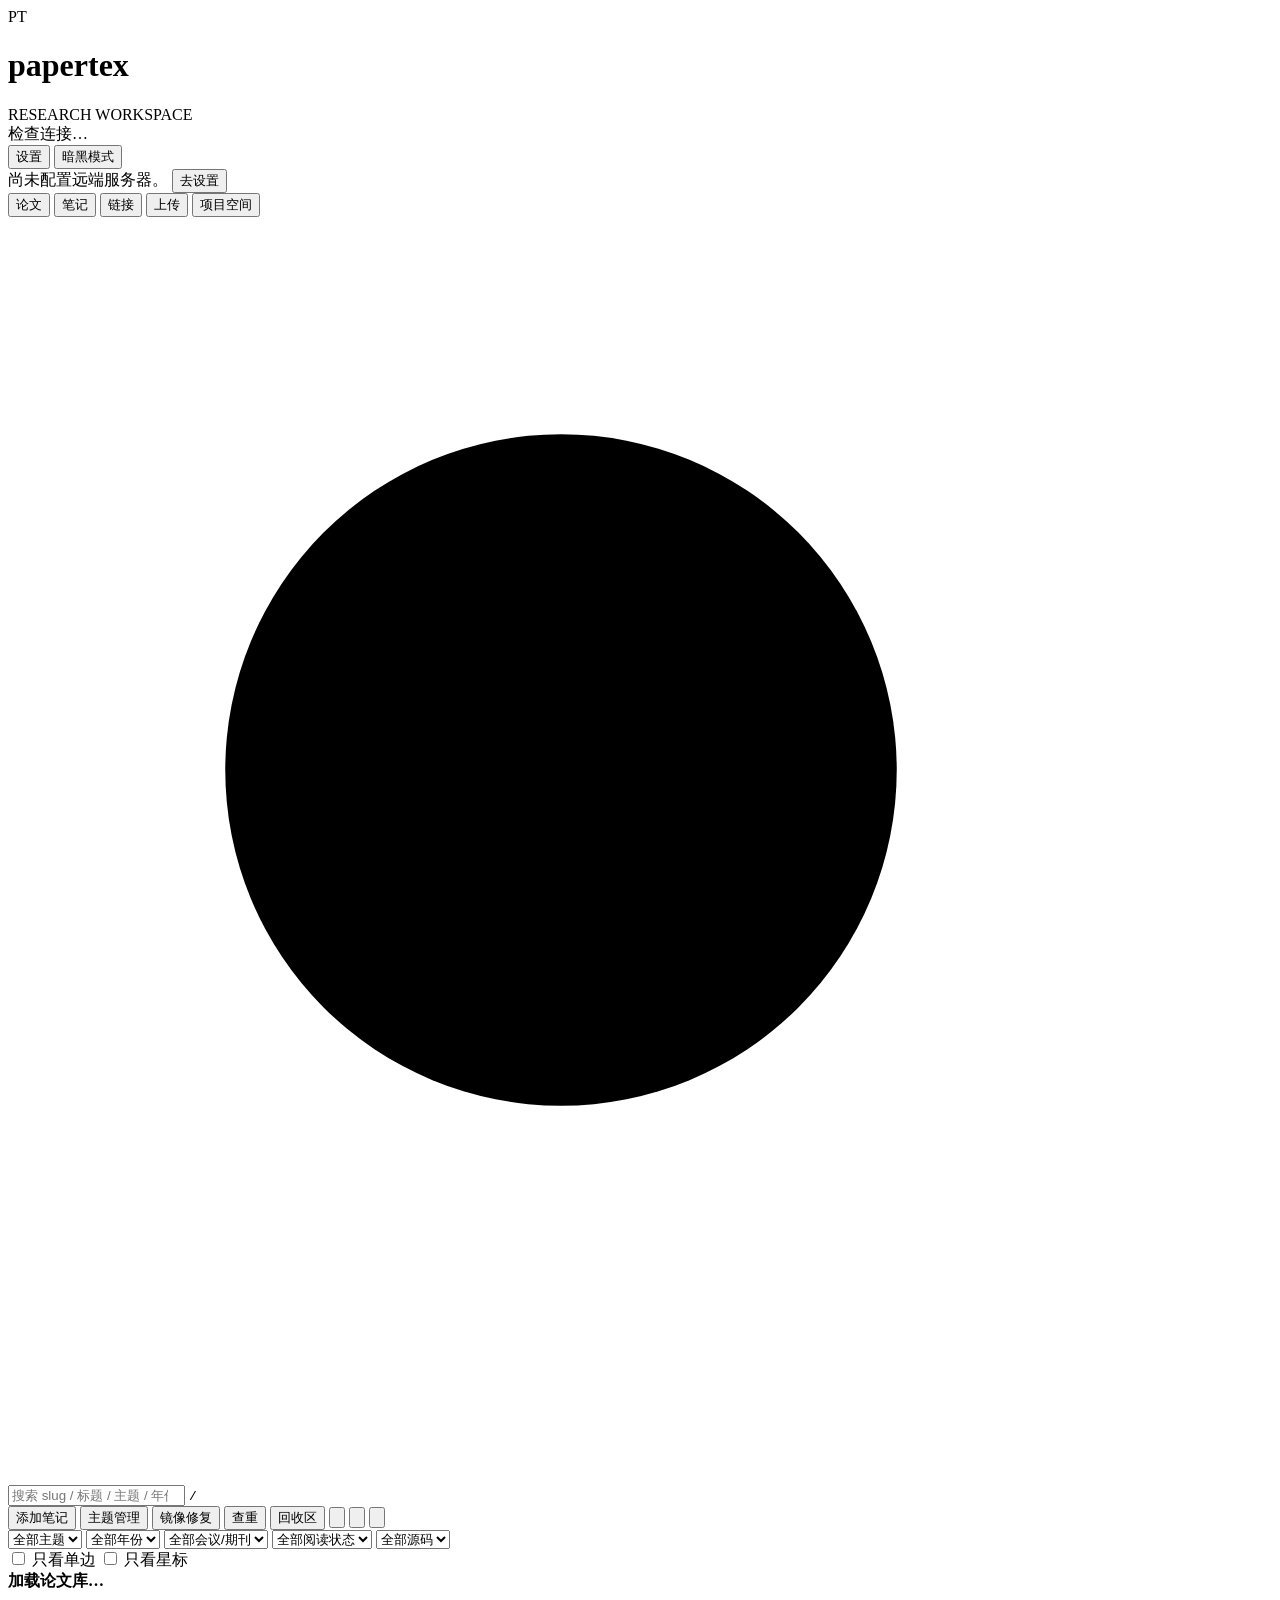
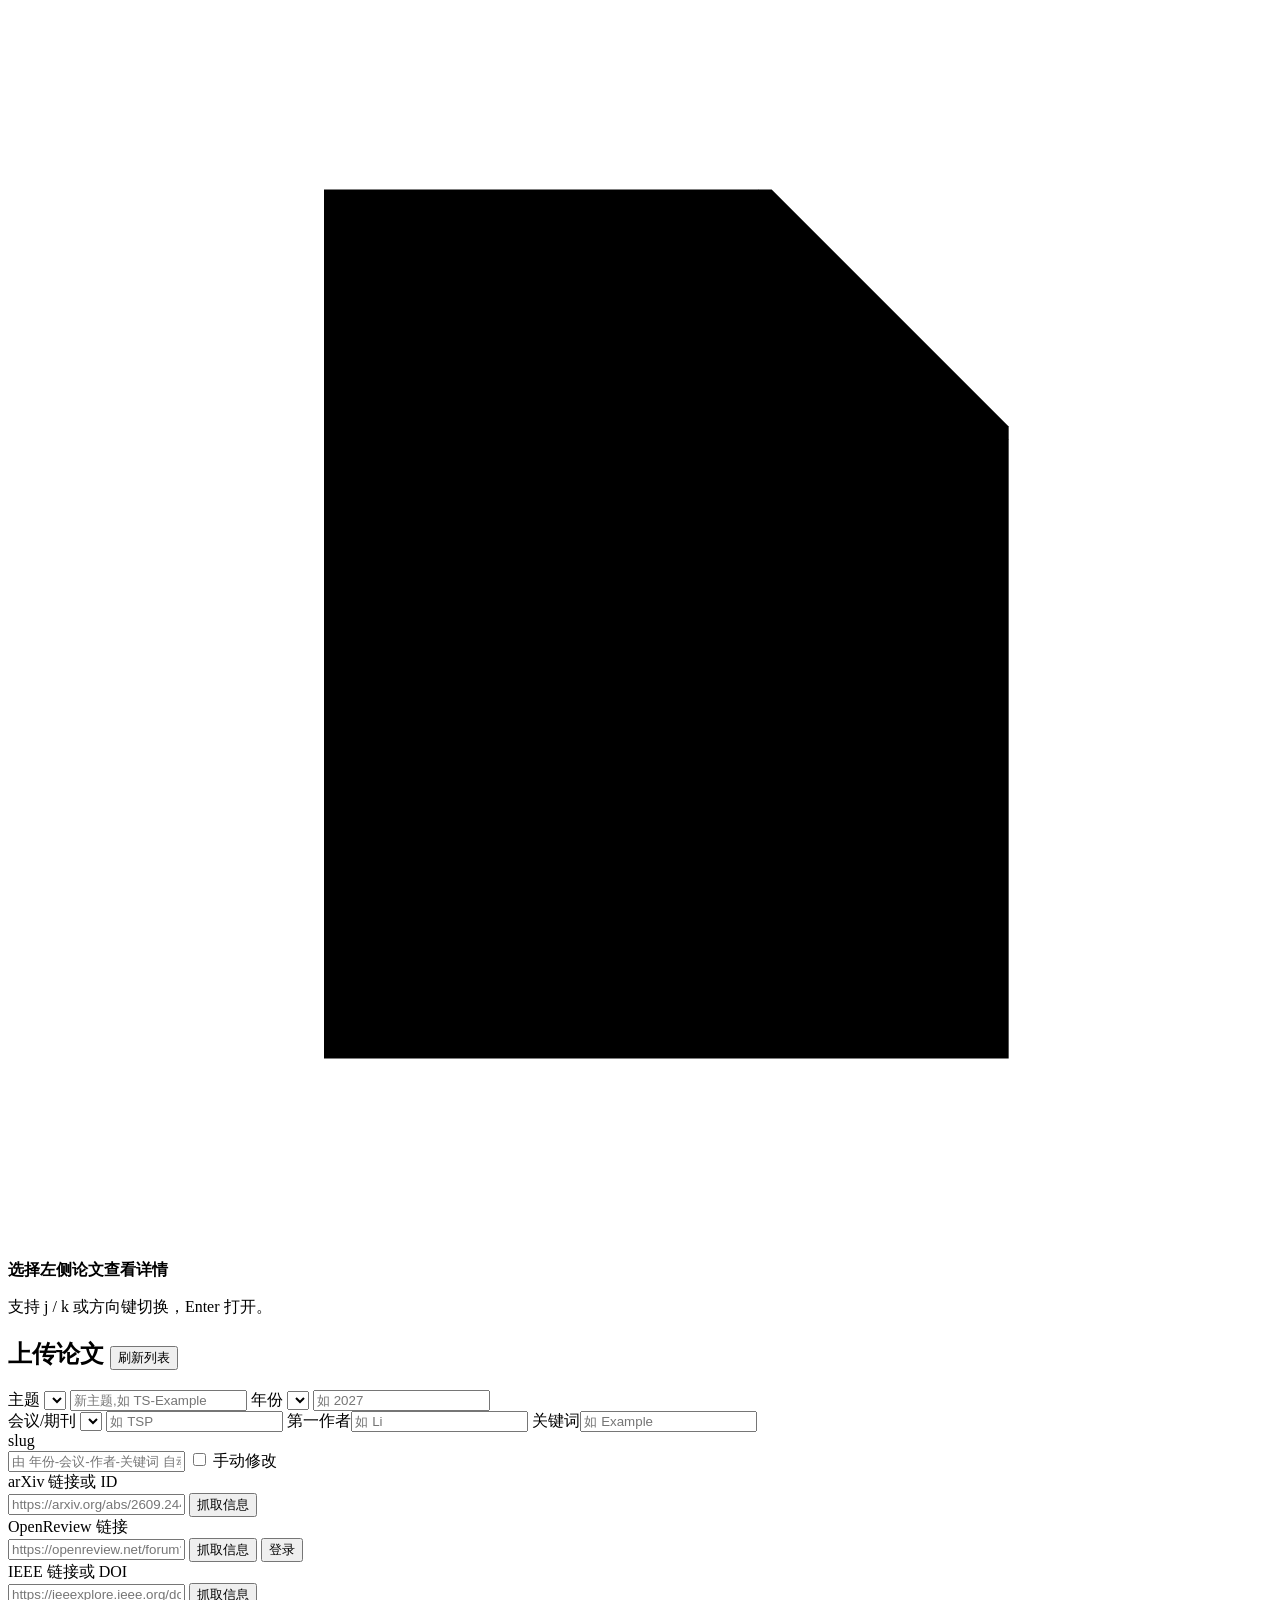
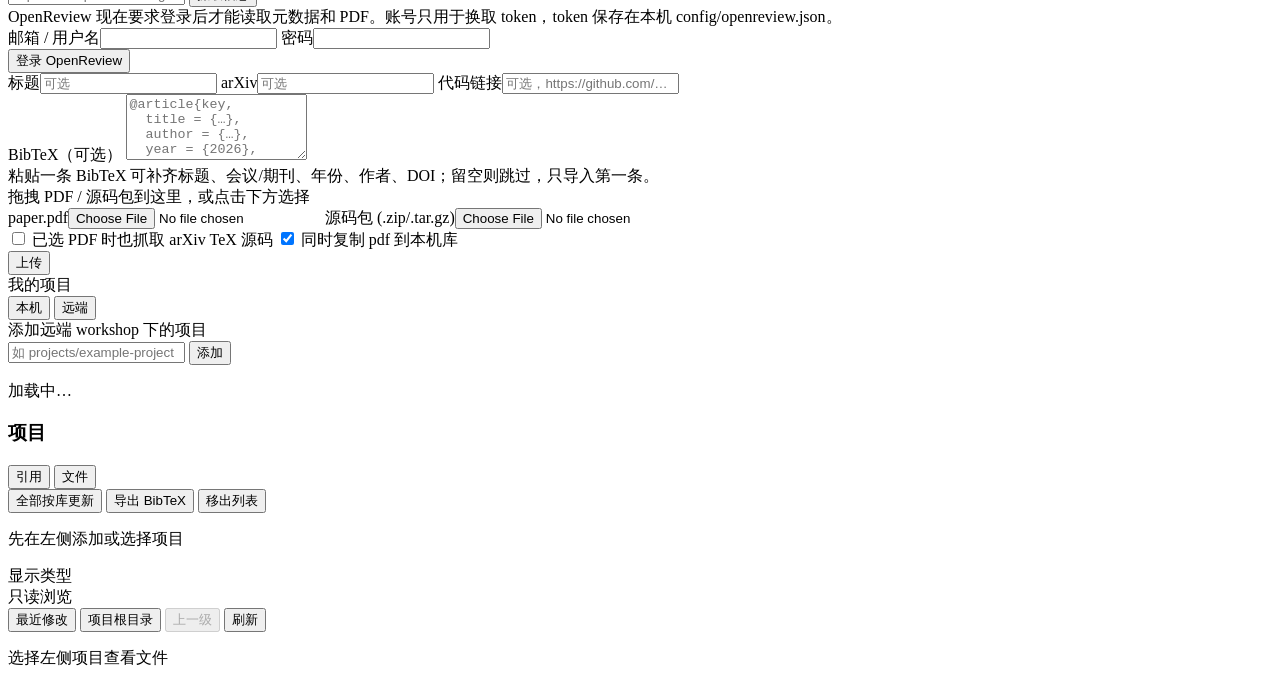
==== app/static/index.html @ 3d244204 "chore: package papertex for public release - Add settings UI and config layer for user-supplied SSH " ====
<!doctype html>
<html lang="zh-CN">
<head>
<meta charset="utf-8">
<meta name="viewport" content="width=device-width, initial-scale=1">
<title>papertex 资料库</title>
<link rel="icon" type="image/svg+xml" href="/favicon.svg">
<link rel="icon" type="image/png" sizes="32x32" href="/favicon-32.png">
<link rel="apple-touch-icon" href="/apple-touch-icon.png">
<link rel="shortcut icon" href="/favicon.ico">
<script>
  let preferredTheme = null;
  try { preferredTheme = localStorage.getItem('papertex.theme'); } catch {}
  document.documentElement.dataset.theme = ['light', 'dark'].includes(preferredTheme)
    ? preferredTheme : (matchMedia('(prefers-color-scheme: dark)').matches ? 'dark' : 'light');
</script>
<link rel="stylesheet" href="/style.css">
</head>
<body>
<header>
  <div class="brand"><span class="logo">PT</span><h1>papertex</h1><span class="brand-caption">RESEARCH WORKSPACE</span></div>
  <div class="header-actions">
    <div id="status" class="status"><span class="dot"></span><span id="status-text">检查连接…</span></div>
    <button id="settings-open" type="button" class="ghost" aria-haspopup="dialog">设置</button>
    <button id="theme-toggle" type="button" class="ghost" aria-label="暗黑模式" aria-pressed="false">暗黑模式</button>
  </div>
</header>

<div id="setup-banner" class="setup-banner hidden" role="status">
  <span id="setup-banner-text">尚未配置远端服务器。</span>
  <button id="setup-banner-open" type="button" class="mini primary">去设置</button>
</div>

<nav class="tabs">
  <button data-tab="library" data-mode="paper" class="active">论文</button>
  <button data-tab="library" data-mode="note">笔记</button>
  <button data-tab="library" data-mode="link">链接</button>
  <button data-tab="upload">上传</button>
  <button data-tab="refs">项目空间</button>
</nav>

<main>
  <section id="tab-library" class="tab active">
    <div class="lib-bar">
      <div class="search-field">
        <svg class="search-icon" viewBox="0 0 16 16" aria-hidden="true"><circle cx="7" cy="7" r="4.25"/><path d="m10.2 10.2 3 3"/></svg>
        <input id="search" type="search" placeholder="搜索 slug / 标题 / 主题 / 年份" aria-label="搜索论文">
        <kbd class="search-kbd" aria-hidden="true">/</kbd>
      </div>
      <div class="lib-bar-actions">
        <button id="knowledge-add" type="button" class="ghost">添加笔记</button>
        <button id="topics-manage" type="button" class="ghost">主题管理</button>
        <span class="bar-sep" aria-hidden="true"></span>
        <button id="mirror-fix" type="button" class="ghost">镜像修复</button>
        <button id="dup-scan" type="button" class="ghost">查重</button>
        <button id="recovery-manage" type="button" class="ghost">回收区</button>
        <span class="bar-sep" aria-hidden="true"></span>
        <button id="refresh" type="button" class="icon-btn" title="刷新" aria-label="刷新">
          <svg viewBox="0 0 16 16" aria-hidden="true"><path d="M13.2 8a5.2 5.2 0 1 1-1.5-3.7M13.2 2.6v3.1h-3.1"/></svg>
        </button>
        <button id="expand-all" type="button" class="icon-btn" title="展开全部" aria-label="展开全部">
          <svg viewBox="0 0 16 16" aria-hidden="true"><path d="m4 6.4 4 4 4-4M4 2.9l4 4 4-4"/></svg>
        </button>
        <button id="collapse-all" type="button" class="icon-btn" title="收起全部" aria-label="收起全部">
          <svg viewBox="0 0 16 16" aria-hidden="true"><path d="m4 9.6 4-4 4 4M4 13.1l4-4 4 4"/></svg>
        </button>
      </div>
    </div>
    <div class="lib-filters">
      <div class="filter-selects">
        <select id="filter-topic" aria-label="按主题筛选"><option value="">全部主题</option></select>
        <select id="filter-year" aria-label="按年份筛选"><option value="">全部年份</option></select>
        <select id="filter-venue" aria-label="按会议或期刊筛选"><option value="">全部会议/期刊</option></select>
        <select id="filter-reading" aria-label="按阅读状态筛选">
          <option value="">全部阅读状态</option><option value="queue">阅读队列</option>
          <option value="unread">待读</option><option value="reading">在读</option>
          <option value="read">已读</option><option value="reproduce">待复现</option>
          <option value="none">未标记</option>
        </select>
        <select id="filter-tex" aria-label="按 LaTeX 源码筛选">
          <option value="">全部源码</option><option value="yes">有 TeX</option>
          <option value="no">无 TeX</option>
        </select>
      </div>
      <label class="filter-toggle"><input type="checkbox" id="only-gaps"> 只看单边</label>
      <label class="filter-toggle"><input type="checkbox" id="only-starred"> 只看星标 <span id="star-count" class="muted"></span></label>
      <span id="count" class="count-pill"></span>
    </div>
    <div class="layout" id="library-layout">
      <div id="list" class="list">
        <div class="view-state loading" role="status">
          <span class="loading-ring" aria-hidden="true"></span>
          <strong>加载论文库…</strong>
        </div>
      </div>
      <div class="splitter" id="list-splitter" role="separator" aria-orientation="vertical"
           tabindex="0" aria-label="调整列表与详情宽度" title="拖动调整列表宽度，双击恢复默认"></div>
      <div id="detail" class="detail">
        <div class="detail-placeholder">
          <svg viewBox="0 0 24 24" aria-hidden="true"><path d="M6 3.75h8.5L19 8.25v12H6z"/><path d="M14.25 3.75v4.75H19M9 12.5h6M9 16h4"/></svg>
          <strong>选择左侧论文查看详情</strong>
          <p>支持 j / k 或方向键切换，Enter 打开。</p>
        </div>
      </div>
    </div>
  </section>

  <section id="tab-upload" class="tab">
    <form id="upload-form" class="card form">
      <h2>上传论文 <button type="button" id="options-refresh" class="ghost mini">刷新列表</button></h2>
      <div class="row">
        <label>主题
          <select id="topic-select" name="topic_select"></select>
          <input id="topic-new" name="topic_new" class="hidden" placeholder="新主题,如 TS-Example">
        </label>
        <label>年份
          <select id="year-select" name="year_select"></select>
          <input id="year-new" name="year_new" class="hidden" placeholder="如 2027">
        </label>
      </div>
      <div class="row">
        <label>会议/期刊
          <select id="venue-select" name="venue_select"></select>
          <input id="venue-new" name="venue_new" class="hidden" placeholder="如 TSP">
        </label>
        <label>第一作者<input id="author-input" name="author" placeholder="如 Li"></label>
        <label>关键词<input id="keyword-input" name="keyword" placeholder="如 Example"></label>
      </div>
      <label>slug
        <div class="slug-row">
          <input id="slug-input" name="slug" readonly placeholder="由 年份-会议-作者-关键词 自动生成">
          <label class="check"><input type="checkbox" id="slug-manual"> 手动修改</label>
        </div>
      </label>
      <label>arXiv 链接或 ID
        <div class="slug-row">
          <input id="arxiv-url" name="arxiv_url" placeholder="https://arxiv.org/abs/2609.24444">
          <button type="button" id="arxiv-parse" class="mini">抓取信息</button>
        </div>
      </label>
      <div id="arxiv-status" class="muted arxiv-status"></div>
      <label>OpenReview 链接
        <div class="slug-row">
          <input id="openreview-url" name="openreview_url" placeholder="https://openreview.net/forum?id=…">
          <button type="button" id="openreview-parse" class="mini">抓取信息</button>
          <button type="button" id="openreview-login-toggle" class="mini ghost">登录</button>
        </div>
      </label>
      <div id="openreview-status" class="muted arxiv-status"></div>
      <label>IEEE 链接或 DOI
        <div class="slug-row">
          <input id="ieee-url" name="ieee_url" placeholder="https://ieeexplore.ieee.org/document/… 或 10.1109/…">
          <button type="button" id="ieee-parse" class="mini">抓取信息</button>
        </div>
      </label>
      <div id="ieee-status" class="muted arxiv-status"></div>
      <div id="openreview-login" class="or-login hidden">
        <div class="muted">OpenReview 现在要求登录后才能读取元数据和 PDF。账号只用于换取 token，token 保存在本机 config/openreview.json。</div>
        <div class="row">
          <label>邮箱 / 用户名<input id="openreview-user" autocomplete="username"></label>
          <label>密码<input id="openreview-pass" type="password" autocomplete="current-password"></label>
        </div>
        <div class="row">
          <button type="button" id="openreview-login-btn" class="mini">登录 OpenReview</button>
          <span id="openreview-login-status" class="muted"></span>
        </div>
      </div>
      <div class="row">
        <label>标题<input name="title" placeholder="可选"></label>
        <label>arXiv<input name="arxiv" placeholder="可选"></label>
        <label>代码链接<input name="code" placeholder="可选，https://github.com/…"></label>
      </div>
      <label>BibTeX（可选）
        <textarea name="bibtex" rows="4" class="bib-input" placeholder="@article{key,&#10;  title = {…},&#10;  author = {…},&#10;  year = {2026},&#10;  journal = {…}&#10;}"></textarea>
      </label>
      <div class="muted bib-hint">粘贴一条 BibTeX 可补齐标题、会议/期刊、年份、作者、DOI；留空则跳过，只导入第一条。</div>
      <div class="dropzone" id="dropzone">
        <div class="dropzone-hint">拖拽 PDF / 源码包到这里，或点击下方选择</div>
        <div class="row">
          <label class="file">paper.pdf<input type="file" name="pdf" accept="application/pdf"></label>
          <label class="file">源码包 (.zip/.tar.gz)<input type="file" name="source_archive"></label>
        </div>
        <div id="drop-status" class="muted"></div>
      </div>
      <label class="check"><input type="checkbox" name="fetch_source"> 已选 PDF 时也抓取 arXiv TeX 源码</label>
      <label class="check"><input type="checkbox" name="copy_local" checked> 同时复制 pdf 到本机库</label>
      <div class="actions">
        <button type="submit">上传</button>
        <span id="upload-result" class="muted"></span>
      </div>
    </form>
  </section>

  <section id="tab-refs" class="tab">
    <div class="layout">
      <div class="list">
        <div class="pad project-add-box">
          <div class="section-label">我的项目</div>
          <div class="seg" id="project-source-seg">
            <button type="button" data-source="local">本机</button>
            <button type="button" data-source="remote" class="active" id="source-remote-btn">远端</button>
          </div>
          <div class="muted" id="project-add-hint">添加远端 workshop 下的项目</div>
          <div class="project-add-row">
            <input id="project-new" placeholder="如 projects/example-project">
            <button id="project-add" class="mini">添加</button>
          </div>
          <div id="project-add-status" class="muted"></div>
        </div>
        <div id="project-list"><p class="muted pad">加载中…</p></div>
      </div>
      <div class="detail">
        <h3>项目 <span id="refs-project" class="muted"></span></h3>
        <div class="toolbar inner">
          <div class="seg" id="project-pane-seg">
            <button type="button" data-pane="refs" class="active">引用</button>
            <button type="button" data-pane="files">文件</button>
          </div>
          <span id="refs-result" class="muted"></span>
        </div>
        <div id="refs-pane">
          <div class="toolbar inner">
            <button id="refs-sync-all" class="ghost mini">全部按库更新</button>
            <button id="refs-export-bib" class="ghost mini">导出 BibTeX</button>
            <button id="refs-remove-project" class="ghost mini danger">移出列表</button>
          </div>
          <div id="refs-file" class="muted pad refs-file"></div>
          <div id="refs-current"><p class="muted pad">先在左侧添加或选择项目</p></div>
        </div>
        <div id="files-pane" class="hidden">
          <div class="file-filters">
            <span class="muted">显示类型</span>
            <div id="files-types" class="type-chips"></div>
            <span class="read-only-label">只读浏览</span>
          </div>
          <div class="toolbar inner file-navigation">
            <button id="files-recent" class="ghost mini">最近修改</button>
            <button id="files-root" class="ghost mini">项目根目录</button>
            <button id="files-up" class="ghost mini" disabled>上一级</button>
            <button id="files-refresh" class="ghost mini">刷新</button>
            <span id="files-result" class="muted"></span>
          </div>
          <nav id="files-path" class="files-path muted pad" aria-label="项目文件路径"></nav>
          <div id="files-list"><p class="muted pad">选择左侧项目查看文件</p></div>
        </div>
      </div>
    </div>
  </section>
</main>

<dialog id="confirm-modal" class="modal hidden" aria-labelledby="confirm-title" aria-describedby="confirm-text">
  <div class="modal-box confirm-box" role="document">
    <div class="modal-head">
      <span id="confirm-title" class="slug">确认操作</span>
    </div>
    <div class="confirm-body">
      <p id="confirm-text"></p>
      <label id="confirm-field" class="hidden">
        <span id="confirm-label"></span>
        <input id="confirm-input" autocomplete="off" autocapitalize="off" spellcheck="false">
        <span id="confirm-hint" class="muted"></span>
      </label>
    </div>
    <div class="confirm-actions">
      <button type="button" id="confirm-cancel" class="ghost">取消</button>
      <button type="button" id="confirm-ok">确认</button>
    </div>
  </div>
</dialog>

<dialog id="topics-modal" class="modal hidden" aria-labelledby="topics-modal-title">
  <div class="modal-box topics-box">
    <div class="modal-head">
      <span id="topics-modal-title" class="slug">主题管理</span>
      <span id="topics-result" class="muted" role="status"></span>
      <button id="topics-modal-close" class="mini ghost" autofocus>关闭</button>
    </div>
    <div id="topics-list" class="topics-list"></div>
  </div>
</dialog>

<dialog id="pdf-modal" class="modal hidden" aria-labelledby="pdf-modal-title">
  <div class="modal-box">
    <div class="modal-head">
      <span id="pdf-modal-title" class="slug"></span>
      <button id="pdf-modal-tab" type="button" class="mini ghost">新标签页打开</button>
      <button id="pdf-modal-close" class="mini ghost" autofocus>关闭</button>
    </div>
    <div class="preview-stack">
      <div id="pdf-preview-status" class="preview-status"></div>
      <iframe id="pdf-modal-frame" title="PDF 预览"></iframe>
    </div>
  </div>
</dialog>

<dialog id="image-modal" class="modal hidden" aria-labelledby="image-modal-title" aria-describedby="image-shortcuts">
  <div class="modal-box image-box">
    <div class="modal-head">
      <span id="image-modal-title" class="slug"></span>
      <button id="image-modal-close" class="mini ghost" autofocus>关闭</button>
    </div>
    <div class="image-toolbar">
      <button id="image-zoom-out" class="mini" aria-label="缩小图片">−</button>
      <output id="image-zoom-value" aria-live="polite">适应窗口</output>
      <button id="image-zoom-in" class="mini" aria-label="放大图片">+</button>
      <button id="image-fit" class="mini ghost">适应窗口</button>
      <button id="image-actual" class="mini ghost">原始大小</button>
      <span id="image-shortcuts" class="muted">+ / − 缩放 · 0 原始大小 · F 适应 · Esc 关闭</span>
    </div>
    <div id="image-preview-status" class="preview-status"></div>
    <div class="image-body" tabindex="0" aria-label="图片预览，方向键滚动"><img id="image-modal-img" alt="项目图片预览"></div>
  </div>
</dialog>
<dialog id="mirror-modal" class="modal hidden" aria-labelledby="mirror-modal-title">
  <div class="modal-box panel-box">
    <div class="modal-head">
      <span id="mirror-modal-title" class="slug">镜像修复</span>
      <span id="mirror-result" class="muted panel-status" role="status"></span>
      <button id="mirror-modal-close" class="mini ghost" autofocus>关闭</button>
    </div>
    <div class="panel-toolbar">
      <div class="seg" id="mirror-seg">
        <button type="button" data-direction="pull" class="active">本机缺失</button>
        <button type="button" data-direction="push" id="mirror-push-label">远端缺失</button>
      </div>
      <label class="inline"><input type="checkbox" id="mirror-all"> 全选</label>
      <span id="mirror-count" class="muted"></span>
      <button id="mirror-run" type="button" class="mini primary" disabled>执行选中</button>
    </div>
    <div id="mirror-list" class="panel-list"></div>
  </div>
</dialog>

<dialog id="dup-modal" class="modal hidden" aria-labelledby="dup-modal-title">
  <div class="modal-box panel-box">
    <div class="modal-head">
      <span id="dup-modal-title" class="slug">全库查重</span>
      <span id="dup-result" class="muted panel-status" role="status"></span>
      <button id="dup-modal-close" class="mini ghost" autofocus>关闭</button>
    </div>
    <div class="panel-toolbar">
      <span class="muted">按 arXiv 编号、规范化标题、pdf 内容分组；保留项决定合并后的位置。</span>
      <button id="dup-rescan" type="button" class="mini ghost">重新扫描</button>
    </div>
    <div id="dup-list" class="panel-list"></div>
  </div>
</dialog>

<dialog id="recovery-modal" class="modal hidden" aria-labelledby="recovery-modal-title">
  <div class="modal-box panel-box">
    <div class="modal-head">
      <span id="recovery-modal-title" class="slug">回收区</span>
      <span id="recovery-result" class="muted panel-status" role="status"></span>
      <button id="recovery-modal-close" class="mini ghost" autofocus>关闭</button>
    </div>
    <div class="panel-toolbar">
      <span id="recovery-summary" class="muted"></span>
      <button id="recovery-refresh" type="button" class="mini ghost">刷新</button>
      <button id="recovery-purge-all" type="button" class="mini danger">全部清理</button>
    </div>
    <div id="recovery-list" class="panel-list"></div>
  </div>
</dialog>

<dialog id="knowledge-modal" class="modal hidden" aria-labelledby="knowledge-modal-title">
  <div class="modal-box knowledge-box">
    <div class="modal-head">
      <span id="knowledge-modal-title" class="slug">添加笔记</span>
      <button id="knowledge-modal-close" type="button" class="mini ghost" autofocus>关闭</button>
    </div>
    <form id="knowledge-form" class="form knowledge-form">
      <div class="row">
        <label>类型
          <select id="knowledge-kind" name="kind">
            <option value="note">笔记</option><option value="link">链接</option>
          </select>
        </label>
        <label>来源<input id="knowledge-source" name="source" maxlength="200" placeholder="如 博客 / 知乎 / 群聊"></label>
      </div>
      <label>标题<input id="knowledge-title" name="title" maxlength="200" required placeholder="一句话标题"></label>
      <label>链接<input id="knowledge-url" name="url" maxlength="2000" placeholder="https://…（笔记也可以填）"></label>
      <label>标签<input id="knowledge-tags" name="tags" maxlength="900" placeholder="用逗号分隔，如 时序, 扩散模型"></label>
      <div class="row">
        <label class="mini ghost" for="knowledge-md" role="button" tabindex="0" id="knowledge-md-btn">导入 .md</label>
        <input type="file" id="knowledge-md" class="supp-input" accept=".md,.markdown,.txt,text/markdown,text/plain">
        <span class="muted">选择 Markdown 文件载入正文；保存后存为远端的 note.md</span>
      </div>
      <label>正文<textarea id="knowledge-body" name="body" rows="10" maxlength="100000" placeholder="Markdown / 纯文本，保留换行和缩进"></textarea></label>
      <div id="knowledge-status" class="muted" role="status"></div>
      <div class="actions">
        <button type="submit" id="knowledge-save">保存</button>
        <button type="button" id="knowledge-cancel" class="ghost">取消</button>
      </div>
    </form>
  </div>
</dialog>

<dialog id="settings-modal" class="modal hidden" aria-labelledby="settings-modal-title">
  <div class="modal-box settings-box">
    <div class="modal-head">
      <span id="settings-modal-title" class="slug">设置</span>
      <button id="settings-modal-close" type="button" class="mini ghost" autofocus>关闭</button>
    </div>
    <form id="settings-form" class="form settings-form">
      <h2>本机</h2>
      <div class="row">
        <label>本机镜像库路径<input id="settings-local-library" placeholder="~/PaperLibrary"></label>
        <label>监听端口<input id="settings-port" inputmode="numeric" placeholder="8817"></label>
      </div>

      <h2>远端服务器</h2>
      <label>显示名称<input id="settings-remote-name" placeholder="如 research-server 或 my-lab"></label>
      <label>连接方式
        <select id="settings-connection">
          <option value="direct">主机直连</option>
          <option value="alias">SSH 别名（~/.ssh/config）</option>
        </select>
      </label>
      <div id="settings-direct">
        <div class="row">
          <label>主机<input id="settings-ssh-host" placeholder="192.0.2.10 或 lab.example.com"></label>
          <label>用户名<input id="settings-ssh-user" placeholder="researcher"></label>
          <label>SSH 端口<input id="settings-ssh-port" inputmode="numeric" placeholder="22"></label>
        </div>
        <label>私钥路径（可选，留空使用 ssh-agent）<input id="settings-ssh-key" placeholder="~/.ssh/id_ed25519"></label>
      </div>
      <div id="settings-alias" class="hidden">
        <label>SSH 别名<input id="settings-ssh-alias" placeholder="research-server"></label>
        <div class="muted">别名来自本机 ~/.ssh/config，可继续使用 ProxyJump、IdentityFile 等已有配置。</div>
      </div>
      <div class="row">
        <label>远端资料库路径<input id="settings-remote-library" placeholder="/home/researcher/paper-tex"></label>
        <label>远端项目根目录<input id="settings-remote-workshop" placeholder="/home/researcher/projects"></label>
      </div>
      <div class="muted">只支持密钥或 ssh-agent，不保存密码；首次连接前请先在终端确认主机指纹。</div>
      <div id="settings-checks" class="settings-checks"></div>
      <div class="actions">
        <button type="button" id="settings-test" class="mini">测试连接</button>
        <button type="submit" id="settings-save" class="mini primary">保存</button>
        <span id="settings-status" class="muted" role="status"></span>
      </div>
    </form>
  </div>
</dialog>

<div id="toasts" class="toasts" role="region" aria-label="通知" aria-live="polite"></div>
<script src="/app.js"></script>
</body>
</html>
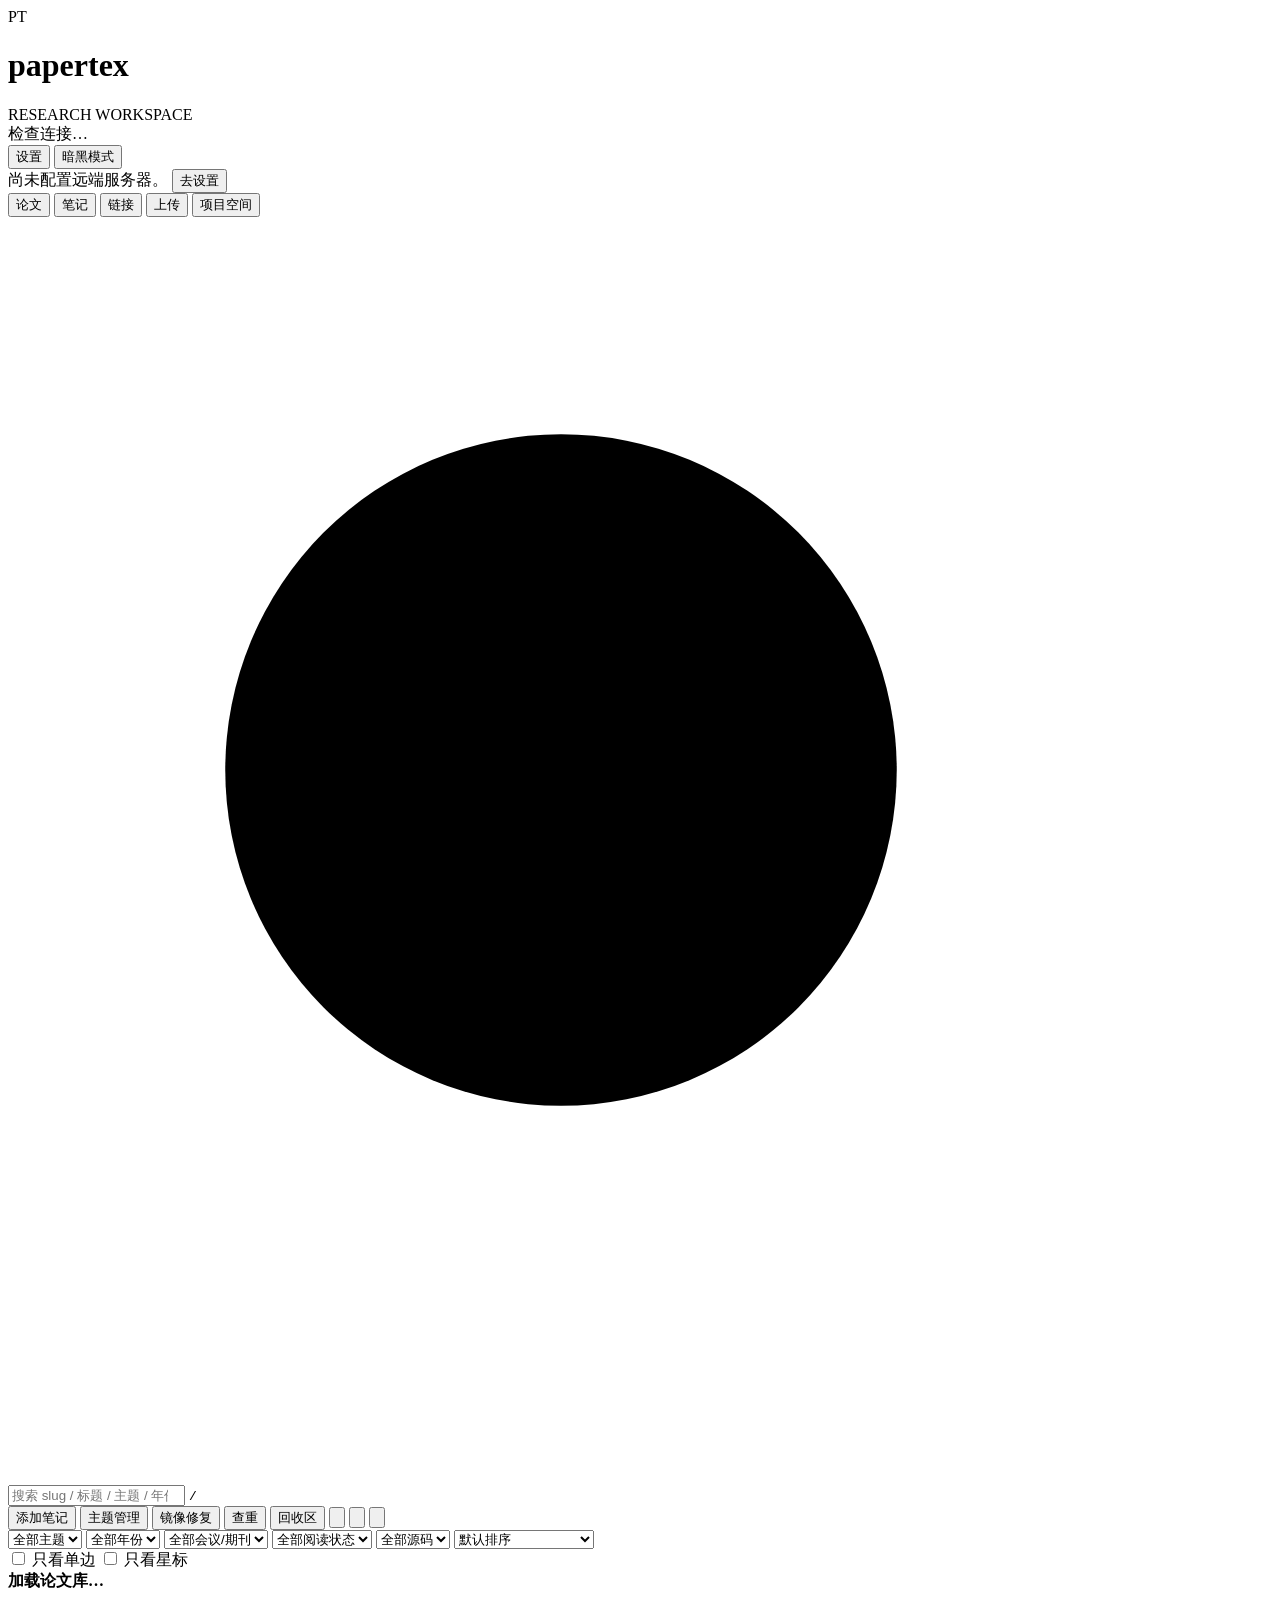
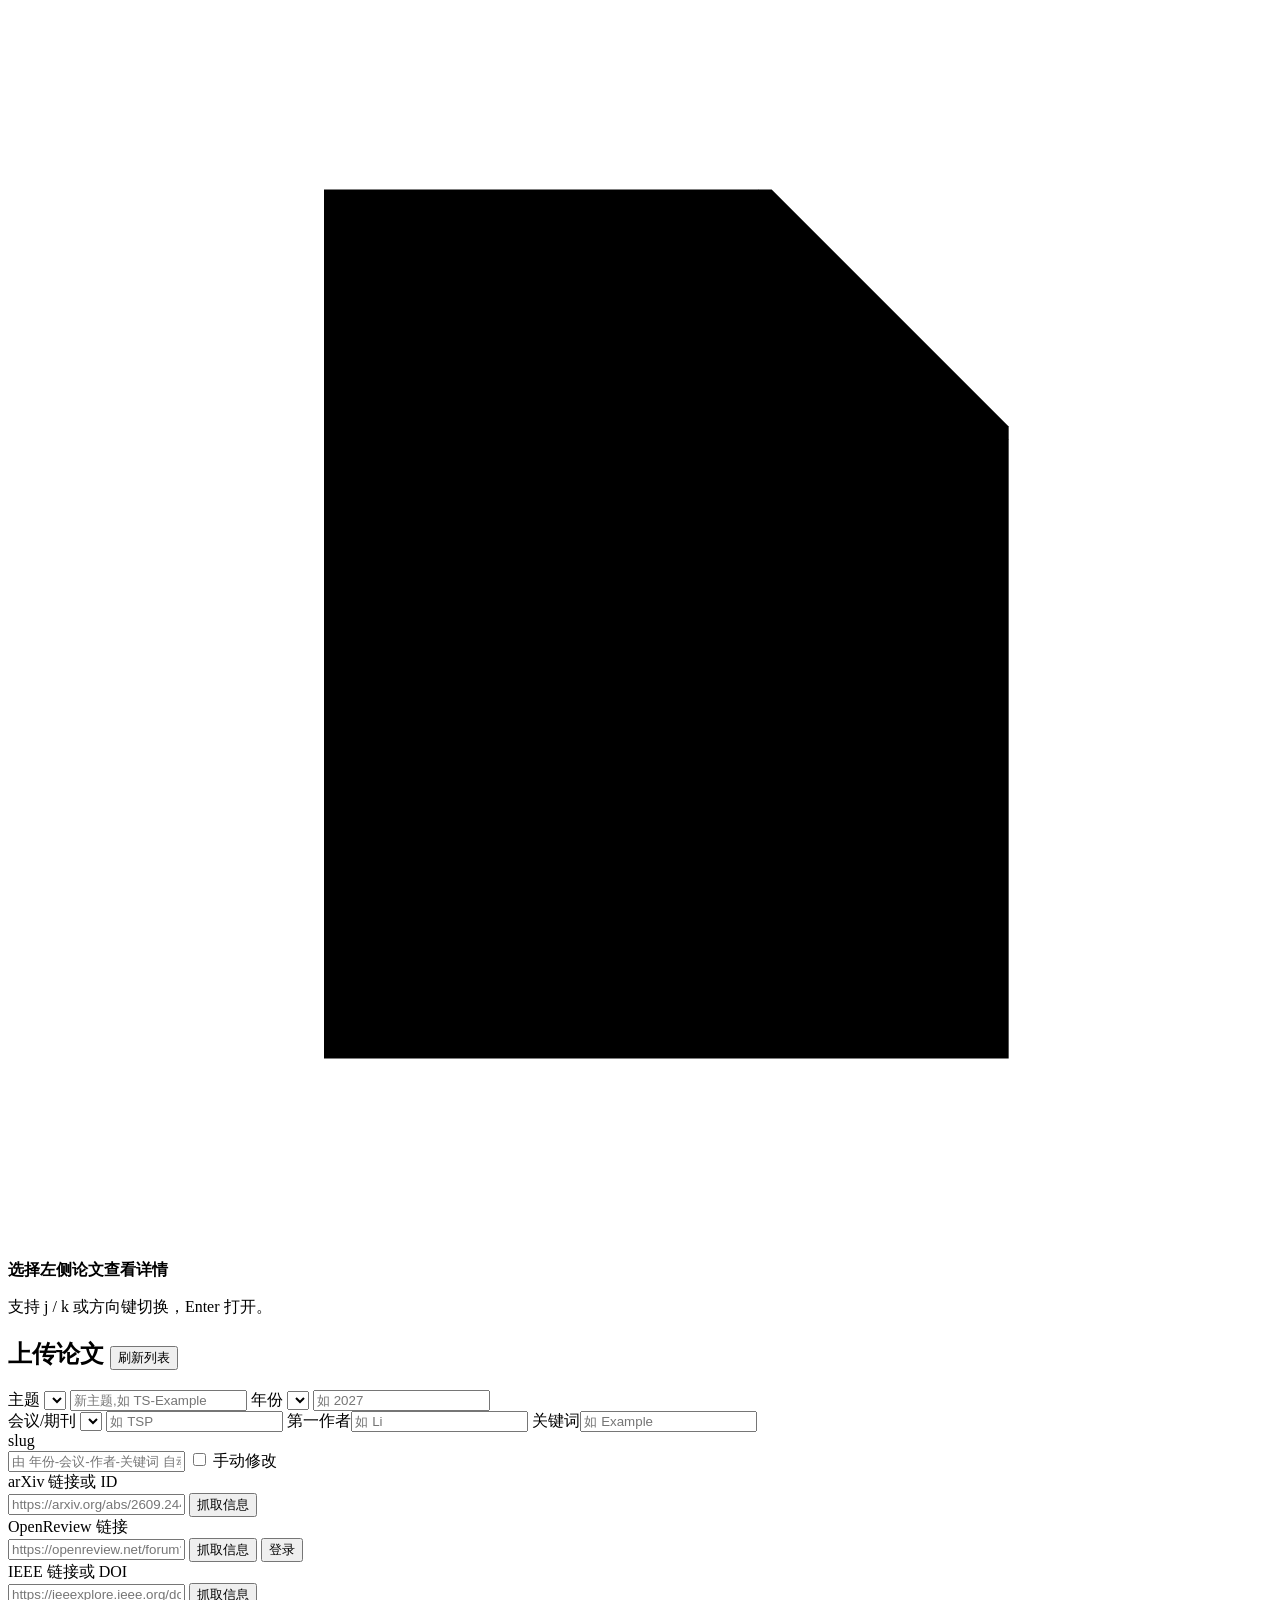
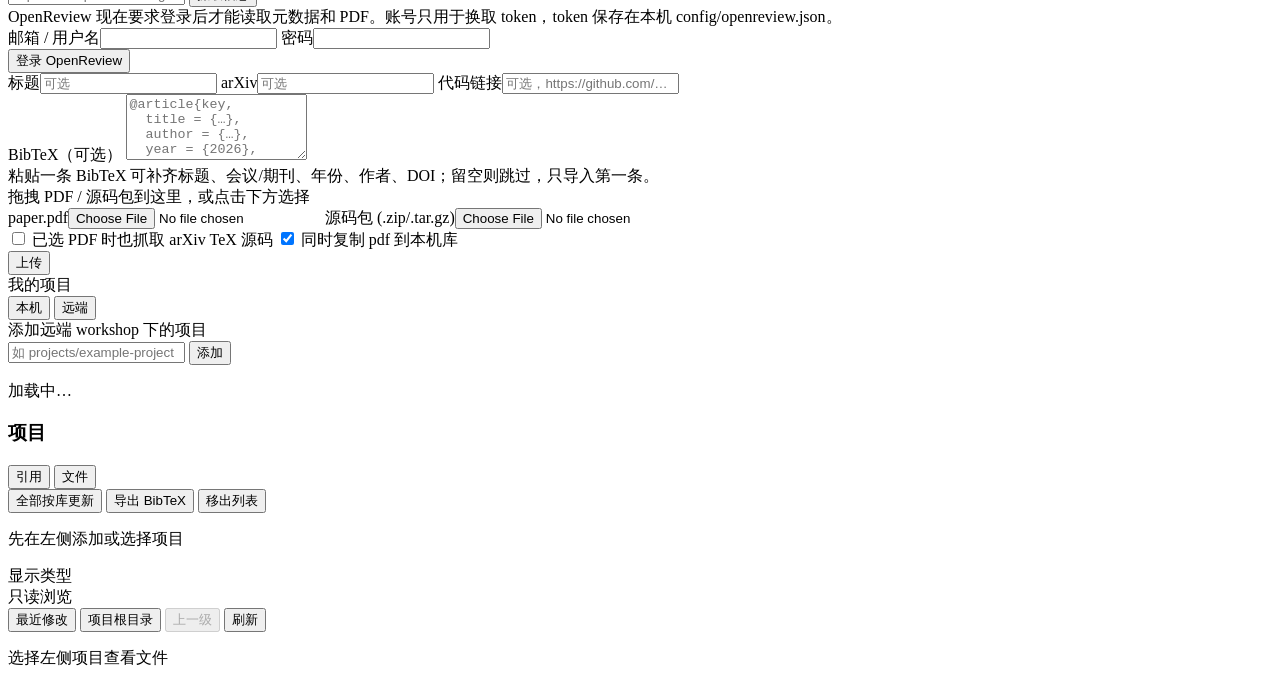
==== commit e448e488: "feat: add added-time sorting and open PDFs in a new tab The paper list can switch to a flat newest-f" ====
--- a/app/static/index.html
+++ b/app/static/index.html
@@ -81,6 +81,10 @@
           <option value="">全部源码</option><option value="yes">有 TeX</option>
           <option value="no">无 TeX</option>
         </select>
+        <select id="sort-mode" aria-label="排序方式">
+          <option value="default">默认排序</option>
+          <option value="added">添加时间（新→旧）</option>
+        </select>
       </div>
       <label class="filter-toggle"><input type="checkbox" id="only-gaps"> 只看单边</label>
       <label class="filter-toggle"><input type="checkbox" id="only-starred"> 只看星标 <span id="star-count" class="muted"></span></label>
@@ -279,20 +283,6 @@
   </div>
 </dialog>
 
-<dialog id="pdf-modal" class="modal hidden" aria-labelledby="pdf-modal-title">
-  <div class="modal-box">
-    <div class="modal-head">
-      <span id="pdf-modal-title" class="slug"></span>
-      <button id="pdf-modal-tab" type="button" class="mini ghost">新标签页打开</button>
-      <button id="pdf-modal-close" class="mini ghost" autofocus>关闭</button>
-    </div>
-    <div class="preview-stack">
-      <div id="pdf-preview-status" class="preview-status"></div>
-      <iframe id="pdf-modal-frame" title="PDF 预览"></iframe>
-    </div>
-  </div>
-</dialog>
-
 <dialog id="image-modal" class="modal hidden" aria-labelledby="image-modal-title" aria-describedby="image-shortcuts">
   <div class="modal-box image-box">
     <div class="modal-head">
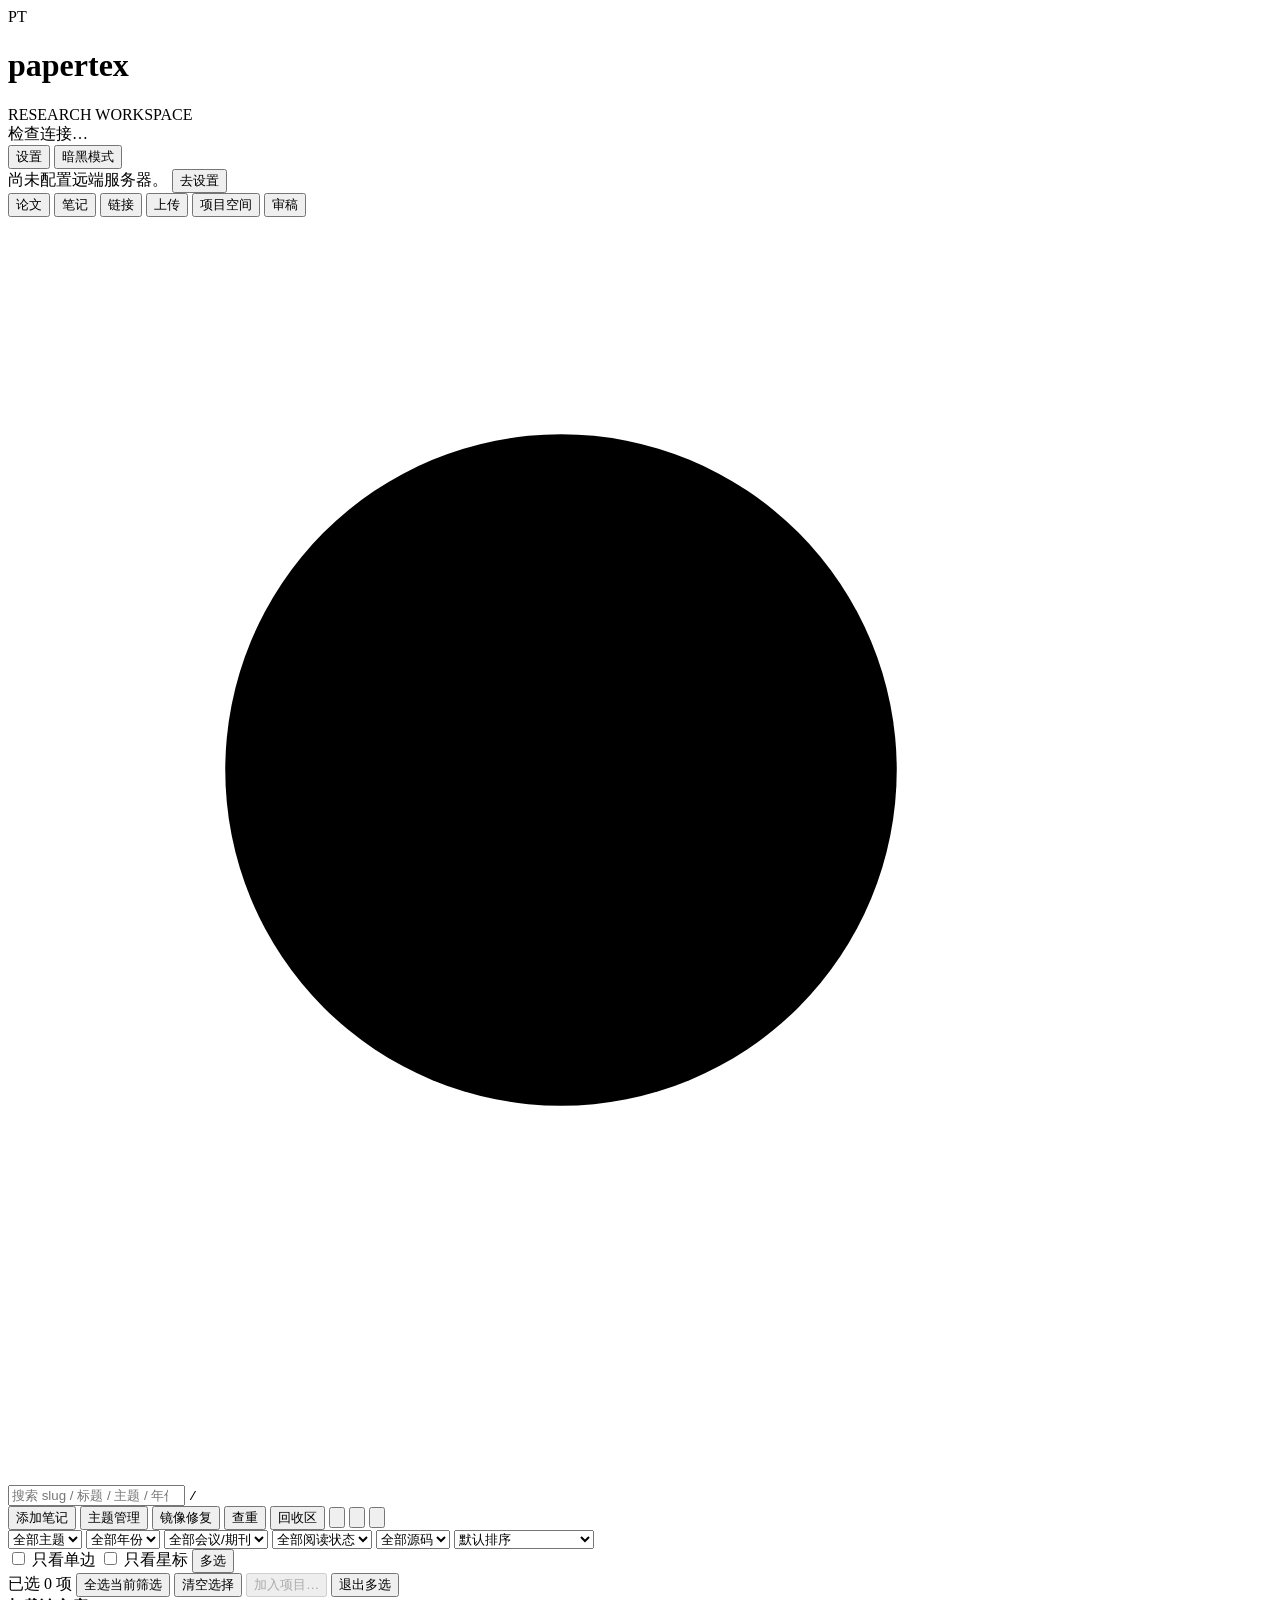
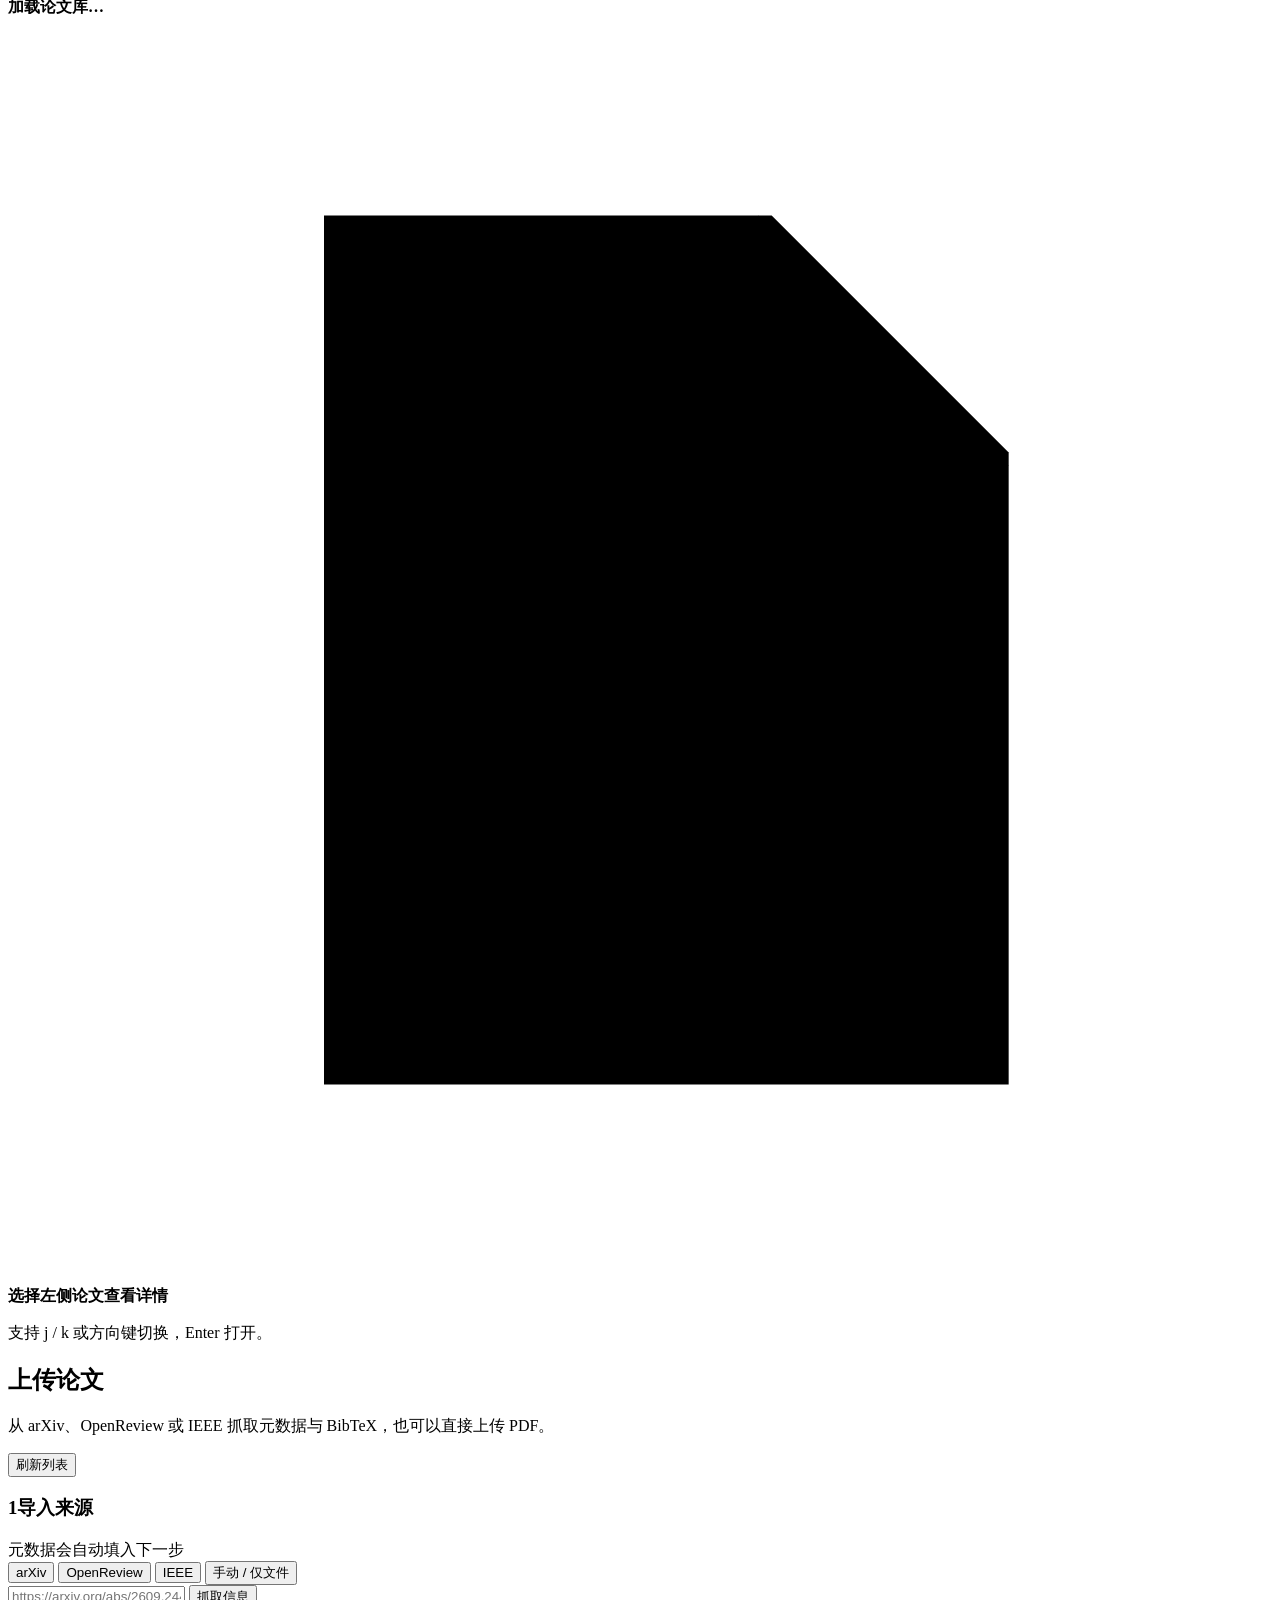
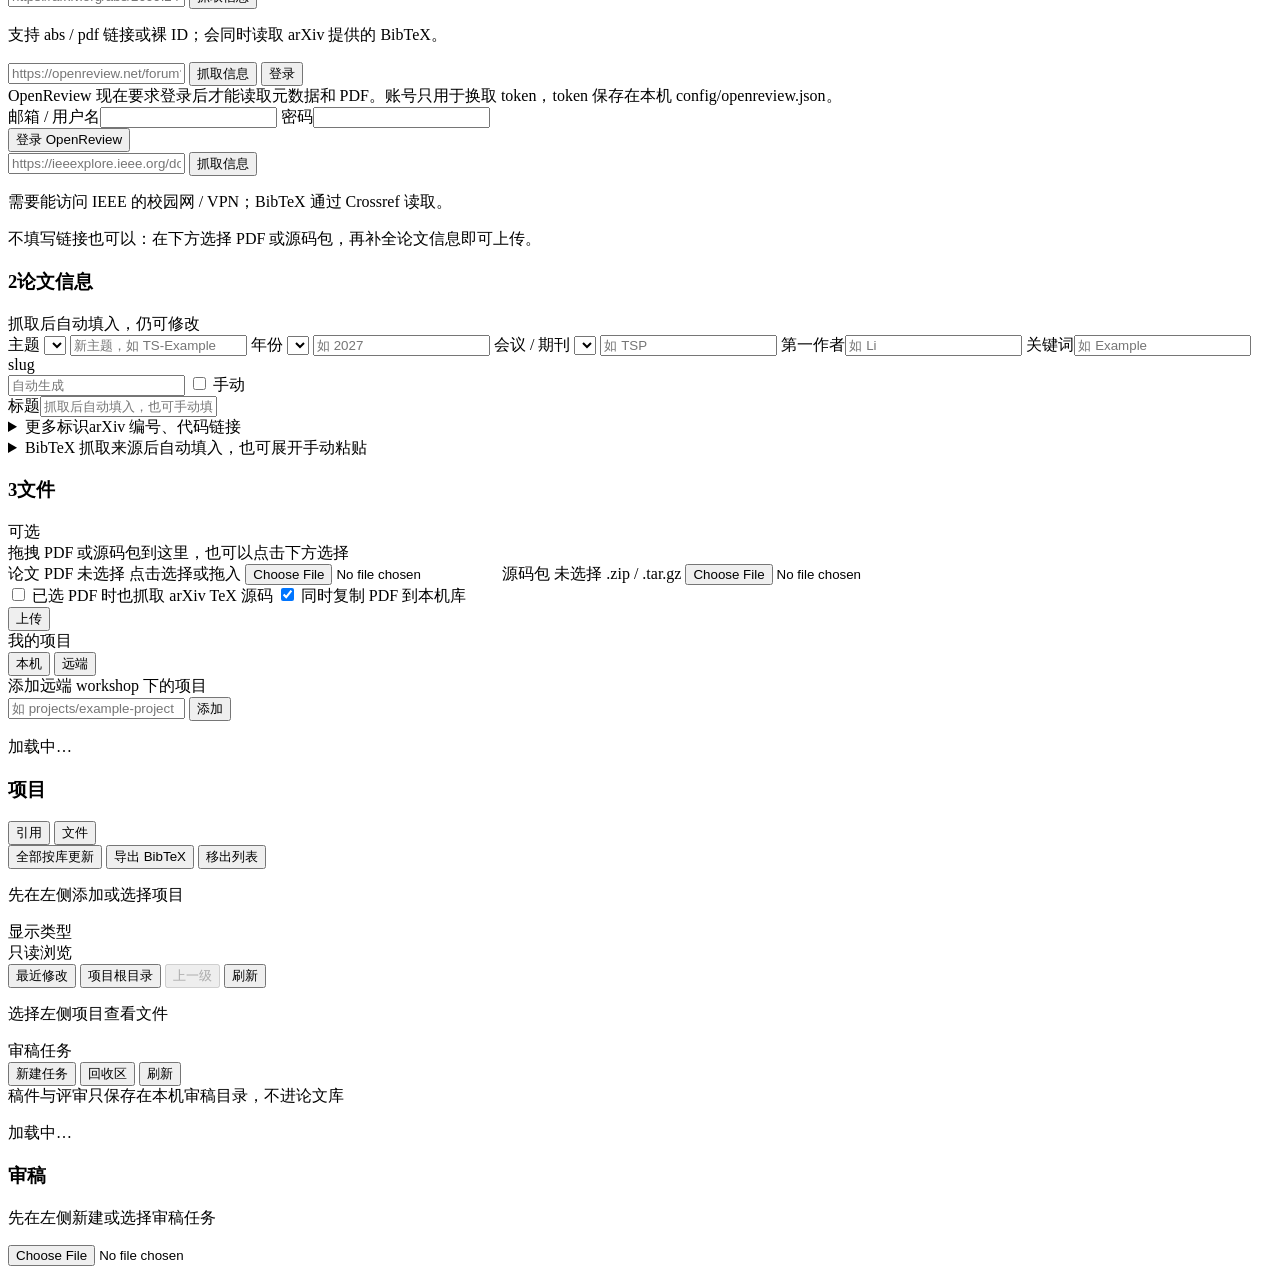
==== commit a195d89a: "feat: add review workspace, markdown preview and knowledge sync - add isolated ReviewSpace with task" ====
--- a/app/static/index.html
+++ b/app/static/index.html
@@ -14,6 +14,7 @@
   document.documentElement.dataset.theme = ['light', 'dark'].includes(preferredTheme)
     ? preferredTheme : (matchMedia('(prefers-color-scheme: dark)').matches ? 'dark' : 'light');
 </script>
+<link rel="stylesheet" href="/vendor/katex/katex.min.css">
 <link rel="stylesheet" href="/style.css">
 </head>
 <body>
@@ -37,6 +38,7 @@
   <button data-tab="library" data-mode="link">链接</button>
   <button data-tab="upload">上传</button>
   <button data-tab="refs">项目空间</button>
+  <button data-tab="review">审稿</button>
 </nav>
 
 <main>
@@ -89,6 +91,17 @@
       <label class="filter-toggle"><input type="checkbox" id="only-gaps"> 只看单边</label>
       <label class="filter-toggle"><input type="checkbox" id="only-starred"> 只看星标 <span id="star-count" class="muted"></span></label>
       <span id="count" class="count-pill"></span>
+      <button id="select-toggle" type="button" class="ghost" aria-pressed="false"
+              title="勾选多篇论文或资料，一次加入项目">多选</button>
+    </div>
+    <div class="tag-filters hidden" id="tag-filters" role="group" aria-label="按标签筛选"></div>
+    <div id="bulk-bar" class="bulk-bar hidden" role="region" aria-label="批量操作">
+      <span id="bulk-count" class="bulk-count">已选 0 项</span>
+      <button id="bulk-all" type="button" class="ghost">全选当前筛选</button>
+      <button id="bulk-none" type="button" class="ghost">清空选择</button>
+      <span class="bulk-spacer"></span>
+      <button id="bulk-add-project" type="button" disabled>加入项目…</button>
+      <button id="bulk-exit" type="button" class="ghost">退出多选</button>
     </div>
     <div class="layout" id="library-layout">
       <div id="list" class="list">
@@ -110,87 +123,155 @@
   </section>
 
   <section id="tab-upload" class="tab">
-    <form id="upload-form" class="card form">
-      <h2>上传论文 <button type="button" id="options-refresh" class="ghost mini">刷新列表</button></h2>
-      <div class="row">
-        <label>主题
-          <select id="topic-select" name="topic_select"></select>
-          <input id="topic-new" name="topic_new" class="hidden" placeholder="新主题,如 TS-Example">
-        </label>
-        <label>年份
-          <select id="year-select" name="year_select"></select>
-          <input id="year-new" name="year_new" class="hidden" placeholder="如 2027">
-        </label>
-      </div>
-      <div class="row">
-        <label>会议/期刊
-          <select id="venue-select" name="venue_select"></select>
-          <input id="venue-new" name="venue_new" class="hidden" placeholder="如 TSP">
-        </label>
-        <label>第一作者<input id="author-input" name="author" placeholder="如 Li"></label>
-        <label>关键词<input id="keyword-input" name="keyword" placeholder="如 Example"></label>
-      </div>
-      <label>slug
-        <div class="slug-row">
-          <input id="slug-input" name="slug" readonly placeholder="由 年份-会议-作者-关键词 自动生成">
-          <label class="check"><input type="checkbox" id="slug-manual"> 手动修改</label>
-        </div>
-      </label>
-      <label>arXiv 链接或 ID
-        <div class="slug-row">
-          <input id="arxiv-url" name="arxiv_url" placeholder="https://arxiv.org/abs/2609.24444">
-          <button type="button" id="arxiv-parse" class="mini">抓取信息</button>
-        </div>
-      </label>
-      <div id="arxiv-status" class="muted arxiv-status"></div>
-      <label>OpenReview 链接
-        <div class="slug-row">
-          <input id="openreview-url" name="openreview_url" placeholder="https://openreview.net/forum?id=…">
-          <button type="button" id="openreview-parse" class="mini">抓取信息</button>
-          <button type="button" id="openreview-login-toggle" class="mini ghost">登录</button>
-        </div>
-      </label>
-      <div id="openreview-status" class="muted arxiv-status"></div>
-      <label>IEEE 链接或 DOI
-        <div class="slug-row">
-          <input id="ieee-url" name="ieee_url" placeholder="https://ieeexplore.ieee.org/document/… 或 10.1109/…">
-          <button type="button" id="ieee-parse" class="mini">抓取信息</button>
-        </div>
-      </label>
-      <div id="ieee-status" class="muted arxiv-status"></div>
-      <div id="openreview-login" class="or-login hidden">
-        <div class="muted">OpenReview 现在要求登录后才能读取元数据和 PDF。账号只用于换取 token，token 保存在本机 config/openreview.json。</div>
-        <div class="row">
-          <label>邮箱 / 用户名<input id="openreview-user" autocomplete="username"></label>
-          <label>密码<input id="openreview-pass" type="password" autocomplete="current-password"></label>
-        </div>
-        <div class="row">
-          <button type="button" id="openreview-login-btn" class="mini">登录 OpenReview</button>
-          <span id="openreview-login-status" class="muted"></span>
-        </div>
-      </div>
-      <div class="row">
-        <label>标题<input name="title" placeholder="可选"></label>
-        <label>arXiv<input name="arxiv" placeholder="可选"></label>
-        <label>代码链接<input name="code" placeholder="可选，https://github.com/…"></label>
-      </div>
-      <label>BibTeX（可选）
-        <textarea name="bibtex" rows="4" class="bib-input" placeholder="@article{key,&#10;  title = {…},&#10;  author = {…},&#10;  year = {2026},&#10;  journal = {…}&#10;}"></textarea>
-      </label>
-      <div class="muted bib-hint">粘贴一条 BibTeX 可补齐标题、会议/期刊、年份、作者、DOI；留空则跳过，只导入第一条。</div>
-      <div class="dropzone" id="dropzone">
-        <div class="dropzone-hint">拖拽 PDF / 源码包到这里，或点击下方选择</div>
-        <div class="row">
-          <label class="file">paper.pdf<input type="file" name="pdf" accept="application/pdf"></label>
-          <label class="file">源码包 (.zip/.tar.gz)<input type="file" name="source_archive"></label>
-        </div>
-        <div id="drop-status" class="muted"></div>
-      </div>
-      <label class="check"><input type="checkbox" name="fetch_source"> 已选 PDF 时也抓取 arXiv TeX 源码</label>
-      <label class="check"><input type="checkbox" name="copy_local" checked> 同时复制 pdf 到本机库</label>
-      <div class="actions">
+    <form id="upload-form" class="upload-form form">
+      <div class="upload-hero">
+        <div>
+          <h2>上传论文</h2>
+          <p class="muted">从 arXiv、OpenReview 或 IEEE 抓取元数据与 BibTeX，也可以直接上传 PDF。</p>
+        </div>
+        <button type="button" id="options-refresh" class="ghost mini">刷新列表</button>
+      </div>
+
+      <section class="card upload-section">
+        <div class="upload-section-head">
+          <h3><span class="step-no">1</span>导入来源</h3>
+          <span class="muted upload-optional">元数据会自动填入下一步</span>
+        </div>
+        <div class="seg source-seg" id="source-seg" role="tablist" aria-label="论文来源">
+          <button type="button" data-source="arxiv" class="active" role="tab" aria-selected="true">arXiv</button>
+          <button type="button" data-source="openreview" role="tab" aria-selected="false">OpenReview</button>
+          <button type="button" data-source="ieee" role="tab" aria-selected="false">IEEE</button>
+          <button type="button" data-source="manual" role="tab" aria-selected="false">手动 / 仅文件</button>
+        </div>
+
+        <div class="source-pane" data-source-pane="arxiv" role="tabpanel">
+          <div class="source-row">
+            <input id="arxiv-url" name="arxiv_url" placeholder="https://arxiv.org/abs/2609.24444" aria-label="arXiv 链接或 ID">
+            <button type="button" id="arxiv-parse" class="mini">抓取信息</button>
+          </div>
+          <div id="arxiv-status" class="source-status muted"></div>
+          <p class="source-hint">支持 abs / pdf 链接或裸 ID；会同时读取 arXiv 提供的 BibTeX。</p>
+        </div>
+
+        <div class="source-pane hidden" data-source-pane="openreview" role="tabpanel">
+          <div class="source-row">
+            <input id="openreview-url" name="openreview_url" placeholder="https://openreview.net/forum?id=…" aria-label="OpenReview 链接">
+            <button type="button" id="openreview-parse" class="mini">抓取信息</button>
+            <button type="button" id="openreview-login-toggle" class="mini ghost">登录</button>
+          </div>
+          <div id="openreview-status" class="source-status muted"></div>
+          <div id="openreview-login" class="or-login hidden">
+            <div class="muted">OpenReview 现在要求登录后才能读取元数据和 PDF。账号只用于换取 token，token 保存在本机 config/openreview.json。</div>
+            <div class="row">
+              <label>邮箱 / 用户名<input id="openreview-user" autocomplete="username"></label>
+              <label>密码<input id="openreview-pass" type="password" autocomplete="current-password"></label>
+            </div>
+            <div class="row">
+              <button type="button" id="openreview-login-btn" class="mini">登录 OpenReview</button>
+              <span id="openreview-login-status" class="muted"></span>
+            </div>
+          </div>
+        </div>
+
+        <div class="source-pane hidden" data-source-pane="ieee" role="tabpanel">
+          <div class="source-row">
+            <input id="ieee-url" name="ieee_url" placeholder="https://ieeexplore.ieee.org/document/… 或 10.1109/…" aria-label="IEEE 链接或 DOI">
+            <button type="button" id="ieee-parse" class="mini">抓取信息</button>
+          </div>
+          <div id="ieee-status" class="source-status muted"></div>
+          <p class="source-hint">需要能访问 IEEE 的校园网 / VPN；BibTeX 通过 Crossref 读取。</p>
+        </div>
+
+        <div class="source-pane hidden" data-source-pane="manual" role="tabpanel">
+          <div class="source-note">不填写链接也可以：在下方选择 PDF 或源码包，再补全论文信息即可上传。</div>
+        </div>
+      </section>
+
+      <section class="card upload-section">
+        <div class="upload-section-head">
+          <h3><span class="step-no">2</span>论文信息</h3>
+          <span class="muted upload-optional">抓取后自动填入，仍可修改</span>
+        </div>
+        <div class="field-grid">
+          <label>主题
+            <select id="topic-select" name="topic_select"></select>
+            <input id="topic-new" name="topic_new" class="hidden" placeholder="新主题，如 TS-Example">
+          </label>
+          <label>年份
+            <select id="year-select" name="year_select"></select>
+            <input id="year-new" name="year_new" class="hidden" placeholder="如 2027">
+          </label>
+          <label>会议 / 期刊
+            <select id="venue-select" name="venue_select"></select>
+            <input id="venue-new" name="venue_new" class="hidden" placeholder="如 TSP">
+          </label>
+          <label>第一作者<input id="author-input" name="author" placeholder="如 Li"></label>
+          <label>关键词<input id="keyword-input" name="keyword" placeholder="如 Example"></label>
+          <div class="field slug-field">
+            <span class="field-label">slug</span>
+            <div class="slug-row">
+              <input id="slug-input" name="slug" readonly placeholder="自动生成">
+              <label class="check"><input type="checkbox" id="slug-manual"> 手动</label>
+            </div>
+          </div>
+          <label class="span-all">标题<input name="title" placeholder="抓取后自动填入，也可手动填写"></label>
+        </div>
+
+        <details class="more-ids">
+          <summary>更多标识<span class="muted">arXiv 编号、代码链接</span></summary>
+          <div class="field-grid two">
+            <label>arXiv<input name="arxiv" placeholder="如 2609.24444"></label>
+            <label>代码链接<input name="code" placeholder="https://github.com/…"></label>
+          </div>
+        </details>
+
+        <details class="bibtex-panel" id="bibtex-panel">
+          <summary>
+            <span class="bibtex-title">BibTeX</span>
+            <span id="bibtex-state" class="bibtex-state muted">抓取来源后自动填入，也可展开手动粘贴</span>
+          </summary>
+          <div class="bibtex-body">
+            <div class="bibtex-tools">
+              <span class="muted">只导入第一条；可用于补齐标题、作者、会议/期刊、DOI。</span>
+              <button type="button" id="bibtex-copy" class="mini ghost">复制</button>
+            </div>
+            <textarea name="bibtex" rows="6" class="bib-input" placeholder="@article{key,&#10;  title = {…},&#10;  author = {…},&#10;  year = {2026},&#10;  journal = {…}&#10;}"></textarea>
+          </div>
+        </details>
+      </section>
+
+      <section class="card upload-section">
+        <div class="upload-section-head">
+          <h3><span class="step-no">3</span>文件</h3>
+          <span class="muted upload-optional">可选</span>
+        </div>
+        <div class="dropzone" id="dropzone">
+          <div class="dropzone-hint">拖拽 PDF 或源码包到这里，也可以点击下方选择</div>
+          <div class="file-slots">
+            <label class="file-slot" id="pdf-file-slot">
+              <span class="file-kind">论文 PDF</span>
+              <span class="file-slot-name" id="pdf-file-name">未选择</span>
+              <span class="file-slot-hint">点击选择或拖入</span>
+              <input type="file" name="pdf" accept="application/pdf">
+            </label>
+            <label class="file-slot" id="src-file-slot">
+              <span class="file-kind">源码包</span>
+              <span class="file-slot-name" id="src-file-name">未选择</span>
+              <span class="file-slot-hint">.zip / .tar.gz</span>
+              <input type="file" name="source_archive" accept=".zip,.tar.gz,.tgz,.tar,application/zip,application/gzip">
+            </label>
+          </div>
+          <div id="drop-status" class="muted drop-status"></div>
+        </div>
+        <div class="upload-options">
+          <label class="check"><input type="checkbox" name="fetch_source"> 已选 PDF 时也抓取 arXiv TeX 源码</label>
+          <label class="check"><input type="checkbox" name="copy_local" checked> 同时复制 PDF 到本机库</label>
+        </div>
+      </section>
+
+      <div class="upload-submit">
+        <span id="upload-result" class="muted"></span>
         <button type="submit">上传</button>
-        <span id="upload-result" class="muted"></span>
       </div>
     </form>
   </section>
@@ -250,6 +331,29 @@
       </div>
     </div>
   </section>
+
+  <section id="tab-review" class="tab">
+    <div class="layout" id="review-layout">
+      <div class="list">
+        <div class="pad project-add-box">
+          <div class="section-label">审稿任务</div>
+          <div class="project-add-row">
+            <button id="review-new" type="button" class="mini primary">新建任务</button>
+            <button id="review-trash-btn" type="button" class="ghost mini">回收区</button>
+            <button id="review-refresh" type="button" class="ghost mini">刷新</button>
+          </div>
+          <div class="muted" id="review-root-text">稿件与评审只保存在本机审稿目录，不进论文库</div>
+        </div>
+        <div id="review-list"><p class="muted pad">加载中…</p></div>
+      </div>
+      <div class="splitter" id="review-splitter" role="separator" aria-orientation="vertical"
+           tabindex="0" aria-label="调整审稿列表宽度" title="拖动调整列表宽度，双击恢复默认"></div>
+      <div class="detail">
+        <h3>审稿 <span id="review-current" class="muted"></span></h3>
+        <div id="review-detail"><p class="muted pad">先在左侧新建或选择审稿任务</p></div>
+      </div>
+    </div>
+  </section>
 </main>
 
 <dialog id="confirm-modal" class="modal hidden" aria-labelledby="confirm-title" aria-describedby="confirm-text">
@@ -272,6 +376,26 @@
   </div>
 </dialog>
 
+<dialog id="bulk-modal" class="modal hidden" aria-labelledby="bulk-modal-title">
+  <div class="modal-box confirm-box" role="document">
+    <div class="modal-head">
+      <span id="bulk-modal-title" class="slug">批量加入项目</span>
+    </div>
+    <div class="confirm-body">
+      <p id="bulk-modal-hint"></p>
+      <label>
+        <span>目标项目</span>
+        <select id="bulk-project"></select>
+      </label>
+      <div id="bulk-status" class="muted bulk-status" role="status"></div>
+    </div>
+    <div class="confirm-actions">
+      <button type="button" id="bulk-cancel" class="ghost">取消</button>
+      <button type="button" id="bulk-ok">加入</button>
+    </div>
+  </div>
+</dialog>
+
 <dialog id="topics-modal" class="modal hidden" aria-labelledby="topics-modal-title">
   <div class="modal-box topics-box">
     <div class="modal-head">
@@ -299,6 +423,18 @@
     </div>
     <div id="image-preview-status" class="preview-status"></div>
     <div class="image-body" tabindex="0" aria-label="图片预览，方向键滚动"><img id="image-modal-img" alt="项目图片预览"></div>
+  </div>
+</dialog>
+<dialog id="markdown-modal" class="modal hidden" aria-labelledby="markdown-modal-title">
+  <div class="modal-box markdown-box">
+    <div class="modal-head">
+      <div class="markdown-heading">
+        <div id="markdown-modal-title" class="slug"></div>
+        <div id="markdown-modal-meta" class="muted"></div>
+      </div>
+      <button id="markdown-modal-close" class="mini ghost" autofocus>关闭</button>
+    </div>
+    <div id="markdown-modal-body" class="markdown-body markdown-scroll" tabindex="0"></div>
   </div>
 </dialog>
 <dialog id="mirror-modal" class="modal hidden" aria-labelledby="mirror-modal-title">
@@ -385,6 +521,37 @@
   </div>
 </dialog>
 
+<dialog id="note-modal" class="modal hidden" aria-labelledby="note-modal-title">
+  <div class="modal-box note-box">
+    <div class="modal-head">
+      <span id="note-modal-title" class="slug">论文笔记</span>
+      <button id="note-modal-close" type="button" class="mini ghost" autofocus>关闭</button>
+    </div>
+    <div id="note-modal-meta" class="note-modal-meta muted"></div>
+    <form id="note-form" class="note-form">
+      <div class="note-split">
+        <label class="note-pane">Markdown
+          <textarea id="note-text" rows="18" maxlength="200000" spellcheck="false"
+                    placeholder="## 一句话结论&#10;- 核心方法：&#10;- 复现要点：&#10;- 与我研究的关联：&#10;&#10;公式支持 $E=mc^2$ 与 $$…$$"></textarea>
+        </label>
+        <div class="note-pane note-preview-pane">
+          <span class="note-pane-label">预览</span>
+          <div id="note-preview" class="markdown-body note-preview"></div>
+        </div>
+      </div>
+      <div class="note-status-row">
+        <span id="note-status" class="muted" role="status"></span>
+        <span class="muted">⌘S / Ctrl+S 保存</span>
+      </div>
+      <div class="actions">
+        <button type="submit" id="note-save" class="primary">保存</button>
+        <button type="button" id="note-delete" class="danger">删除笔记</button>
+        <button type="button" id="note-cancel" class="ghost">取消</button>
+      </div>
+    </form>
+  </div>
+</dialog>
+
 <dialog id="settings-modal" class="modal hidden" aria-labelledby="settings-modal-title">
   <div class="modal-box settings-box">
     <div class="modal-head">
@@ -395,8 +562,10 @@
       <h2>本机</h2>
       <div class="row">
         <label>本机镜像库路径<input id="settings-local-library" placeholder="~/PaperLibrary"></label>
+        <label>审稿目录<input id="settings-review-space" placeholder="~/ReviewSpace"></label>
         <label>监听端口<input id="settings-port" inputmode="numeric" placeholder="8817"></label>
       </div>
+      <div class="muted">审稿目录必须独立于镜像库；审稿稿件与评审文本只写本机，不进论文库扫描。</div>
 
       <h2>远端服务器</h2>
       <label>显示名称<input id="settings-remote-name" placeholder="如 research-server 或 my-lab"></label>
@@ -433,7 +602,71 @@
   </div>
 </dialog>
 
+<dialog id="review-create-modal" class="modal hidden" aria-labelledby="review-create-title">
+  <div class="modal-box knowledge-box">
+    <div class="modal-head">
+      <span id="review-create-title" class="slug">新建审稿任务</span>
+      <button id="review-create-close" type="button" class="mini ghost" autofocus>关闭</button>
+    </div>
+    <form id="review-create-form" class="form">
+      <div class="row">
+        <label>会议/期刊目录名<input id="review-venue" placeholder="如 ICML-2026" autocomplete="off"></label>
+        <label>投稿号<input id="review-submission" placeholder="如 aX9kLm2" autocomplete="off"></label>
+      </div>
+      <label>稿件标题<input id="review-title" placeholder="投稿标题（可选）"></label>
+      <div class="row">
+        <label>会议全称<input id="review-venue-label" placeholder="如 ICML 2026" autocomplete="off"></label>
+        <label>轮次<input id="review-round" placeholder="如 R1" autocomplete="off"></label>
+        <label>截止日期<input id="review-due" type="date"></label>
+      </div>
+      <div class="row">
+        <label>状态<select id="review-status-select"></select></label>
+        <label>评审模板<select id="review-template-select"></select></label>
+      </div>
+      <div class="muted">目录名与投稿号只允许字母、数字、点、下划线、短横线；任务目录为 审稿目录/&lt;会议&gt;/&lt;投稿号&gt;/，只写本机。</div>
+      <div class="actions">
+        <button type="submit" class="mini primary">创建</button>
+        <span id="review-create-status" class="muted" role="status"></span>
+      </div>
+    </form>
+  </div>
+</dialog>
+
+<dialog id="review-trash-modal" class="modal hidden" aria-labelledby="review-trash-title">
+  <div class="modal-box panel-box">
+    <div class="modal-head">
+      <span id="review-trash-title" class="slug">审稿回收区</span>
+      <span id="review-trash-result" class="muted panel-status" role="status"></span>
+      <button id="review-trash-close" type="button" class="mini ghost" autofocus>关闭</button>
+    </div>
+    <div class="muted pad">彻底删除后稿件与评审文本不可恢复；确认文字必须逐字输入。</div>
+    <div id="review-trash-list" class="panel-list"></div>
+  </div>
+</dialog>
+
+<dialog id="review-export-modal" class="modal hidden" aria-labelledby="review-export-title">
+  <div class="modal-box knowledge-box">
+    <div class="modal-head">
+      <span id="review-export-title" class="slug">导出可粘贴文本</span>
+      <button id="review-export-close" type="button" class="mini ghost" autofocus>关闭</button>
+    </div>
+    <textarea id="review-export-text" class="review-export" readonly spellcheck="false"
+              aria-label="可粘贴的评审文本"></textarea>
+    <div class="actions">
+      <button type="button" id="review-export-copy" class="mini primary">复制到剪贴板</button>
+      <button type="button" id="review-export-download" class="mini ghost">下载 Markdown</button>
+      <span id="review-export-status" class="muted" role="status"></span>
+    </div>
+  </div>
+</dialog>
+
+<input type="file" id="review-pdf-input" accept="application/pdf,.pdf" class="hidden" aria-hidden="true">
+
 <div id="toasts" class="toasts" role="region" aria-label="通知" aria-live="polite"></div>
+<script src="/vendor/marked/marked.min.js"></script>
+<script src="/vendor/dompurify/purify.min.js"></script>
+<script src="/vendor/katex/katex.min.js"></script>
+<script src="/markdown.js"></script>
 <script src="/app.js"></script>
 </body>
 </html>
